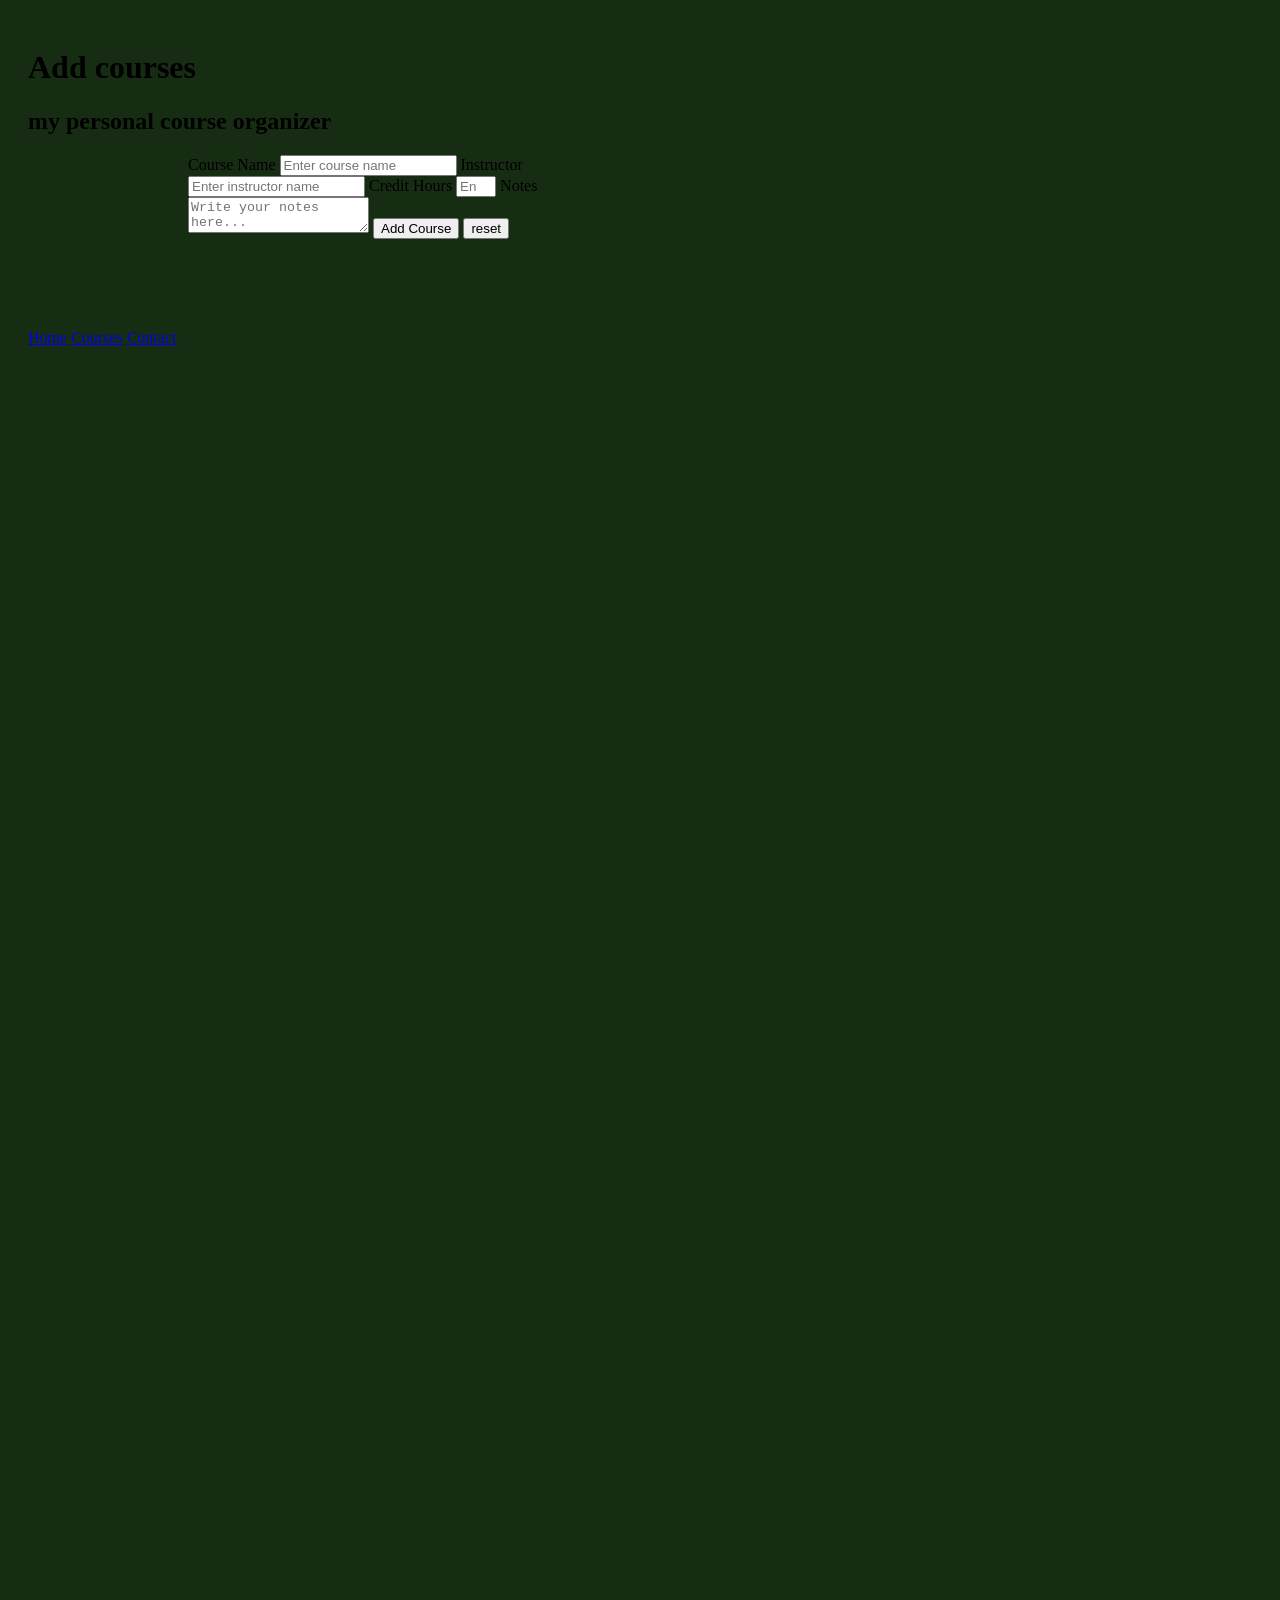
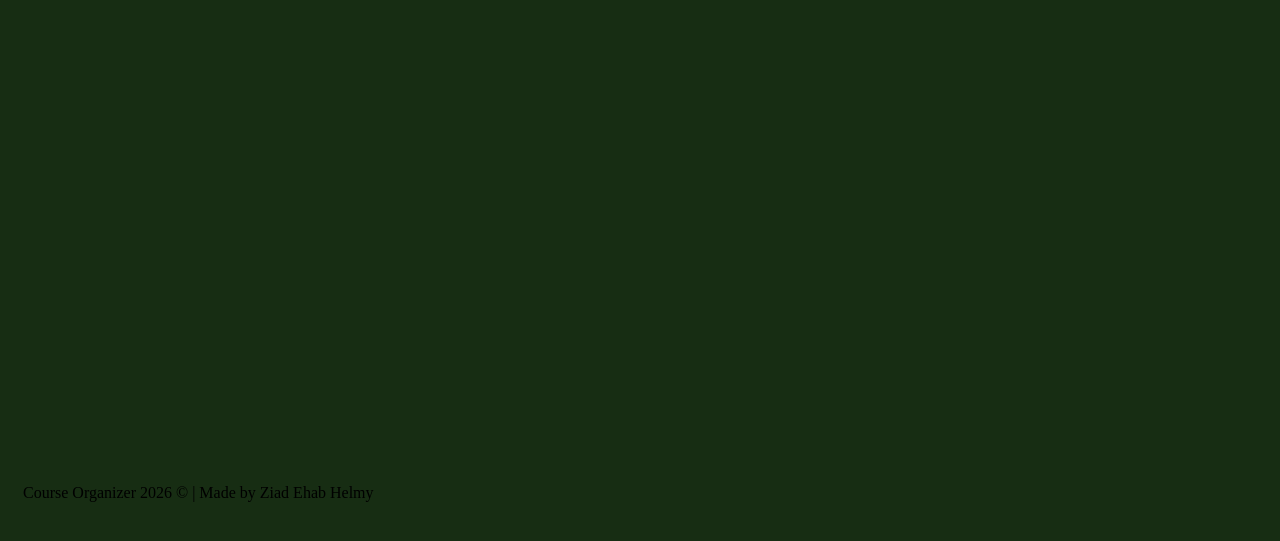
==== add-course.html @ 09bf8701 "Add files via upload" ====
<!DOCTYPE html>
<html lang="en">
<head>
    <meta name="viewport" content="width=device-width, initial-scale=1.0">
    <meta charset="UTF-8">
    <meta name="viewport" content="width=device-width, initial-scale=1.0">
    <title>add courses page</title>
    <link  rel="stylesheet" href="css/style.css">
     <link  rel="stylesheet" href="ressponsive.css">
</head>
<body>
    <div class="home">
        <div class="container">
        
               <header>
                     <h1 class="head2">Add courses</h1>
                    <h2>my personal course organizer</h2>
               </header>
                 
                
    
         
  
<main>
            <section>

  
  <form>

    <!-- Course Name -->
    <label for="course">Course Name</label>
    <input type="text" id="course" placeholder="Enter course name" required>

    <!-- Instructor -->
    <label for="instructor">Instructor</label>
    <input type="text" id="instructor" placeholder="Enter instructor name" required>

    <!-- Credit Hours -->
    <label for="hours">Credit Hours</label>
    <input type="number" id="hours" min="1" max="6" placeholder="Enter hours" required>

    <!-- Notes -->
    <label for="notes">Notes</label>
    <textarea id="notes" placeholder="Write your notes here..."></textarea>

    <!-- Submit Button -->
    <button type="submit">Add Course</button>
    <button class="reset" type="reset">reset</button>


  </form  >
 <nav class="vv" style="margin-bottom: 50%;">
              <a   class="m" href="indedx.html">Home</a>
        
               <a   class="a" href="mycourses.html">Courses</a>
                 <a  class="c" href="contact.html">Contact</a>
            </nav>
  
         </section>

            </main> 
        </div>
    

    
        <footer>
            <p class="f">
                Course Organizer 2026 © | Made by Ziad Ehab Helmy
            </p>
        </footer>
       
  
           
</body>
</html>
---- ressponsive.css ----
/* ===== RESPONSIVE BREAKPOINTS ===== */

/* ── كل الشاشات لحد 1300px ─────────────────────────────── */
@media (max-width: 1300px) {
  body {
    background-color: #172d13;
  }

  .container {
    height: auto;
    padding: 20px;
     height: 85%;
  }

  .home {
    height: auto
    min-height: 100vh;
  }

  footer {
    height: 15%;
    /*height: auto;*/
    padding: 15px;
    margin-top: 85%;
  }

  form {
    width: 45%;
    margin-left: 60px;
  }

  .vv {
    width: 35%;
    padding-top: 60px;
  }
}


/* ── 371px → 576px (Mobile) ─────────────────────────────── */
@media (min-width: 371px) and (max-width: 576px) {
  h3 {
    font-size: clamp(55px, 12vw, 80px);
    padding-top: 15px;
  }

  .pp {
    font-size: 16px;
  }

  nav.h {
    padding-top: 60px;
    flex-direction: column;
    gap: 12px;
  }

  nav a {
    width: 85%;
    text-align: center;
  }

  form {
    width: 90%;
    margin: 20px auto;
    float: none;
  }

  .vv {
    width: 90%;
    margin: 10px auto;
    padding-top: 20px;
    align-items: center;
    gap: 15px;
    flex-direction: row;
    flex-wrap: wrap;
    justify-content: center;
  }

  .social {
    flex-wrap: wrap;
    gap: 12px;
    padding-top: 20px;
  }

  table {
    width: 95%;
    font-size: 13px;
  }

  th, td {
    padding: 8px 6px;
    font-size: 12px;
  }
  h1 , h2 {display: flex;
justify-content: space-between;}

}

/* ── 577px → 768px (Tablet صغير) ───────────────────────── */
@media (min-width: 577px) and (max-width: 768px) {
  h3 {
    font-size: clamp(70px, 12vw, 100px);
    padding-top: 20px;
  }

  .pp {
    font-size: 17px;
  }

  nav.h {
    padding-top: 70px;
    gap: 15px;
  }

  nav a {
    width: 70%;
    text-align: center;
  }

  form {
    width: 80%;
    margin: 20px auto;
    float: none;
  }

  .vv {
    width: 80%;
    margin: 10px auto;
    padding-top: 20px;
    flex-direction: row;
    flex-wrap: wrap;
    justify-content: center;
    gap: 15px;
    align-items: center;
  }

  .social {
    flex-wrap: wrap;
    gap: 15px;
    padding-top: 25px;
  }

  table {
    width: 90%;
  }

  th, td {
    padding: 10px 8px;
    font-size: 13px;
  }
}

/* ── 769px → 991px (Tablet كبير) ───────────────────────── */
@media (min-width: 769px) and (max-width: 991px) {
  h3 {
    font-size: clamp(90px, 13vw, 115px);
  }

  nav.h {
    padding-top: 90px;
    flex-direction: row;
    flex-wrap: wrap;
    justify-content: center;
    gap: 15px;
  }

  nav a {
    width: auto;
  }

  form {
    width: 55%;
    margin-left: 40px;
    float: left;
  }

  .vv {
    width: 30%;
    padding-top: 50px;
    margin: 20px 10px;
    gap: 30px;
  }

  .social {
    flex-wrap: wrap;
    gap: 15px;
    padding-top: 40px;
  }

  table {
    width: 85%;
  }
}

/* ── 992px → 1180px (Laptop) ───────────────────────────── */
@media (min-width: 992px) and (max-width: 1180px) {
  h3 {
    font-size: clamp(110px, 13vw, 130px);
  }

  nav.h {
    padding-top: 100px;
  }

  form {
    width: 40%;
    margin-left: 100px;
  }

  .vv {
    width: 35%;
    padding-top: 70px;
    gap: 45px;
  }

  table {
    width: 82%;
  }
}

/* ── 1181px → 1300px (Desktop) ─────────────────────────── */
@media (min-width: 1181px) and (max-width: 1300px) {
  h3 {
    font-size: 133px;
  }

  nav.h {
    padding-top: 130px;
  }

  form {
    width: 38%;
    margin-left: 160px;
  }

  .vv {
    width: 38%;
    padding-top: 90px;
    gap: 55px;
  }

  table {
    width: 80%;
  }
}
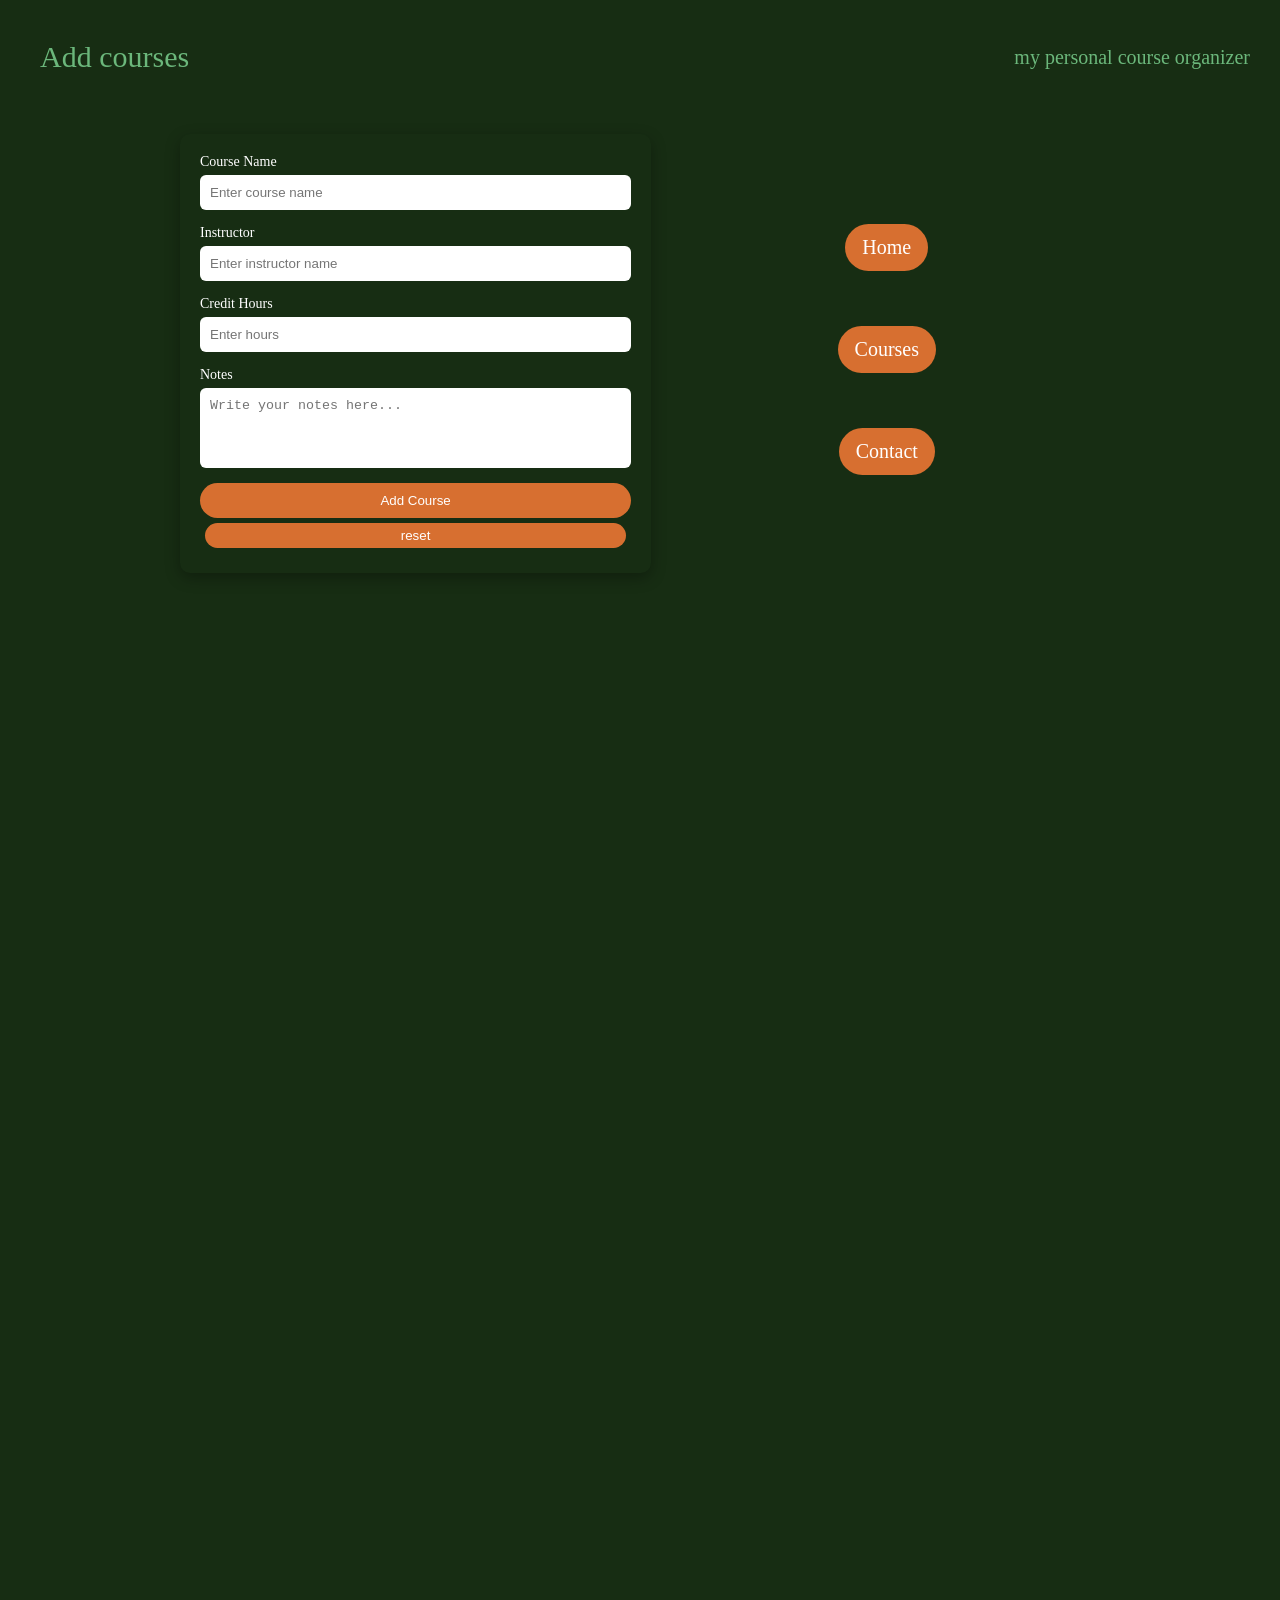
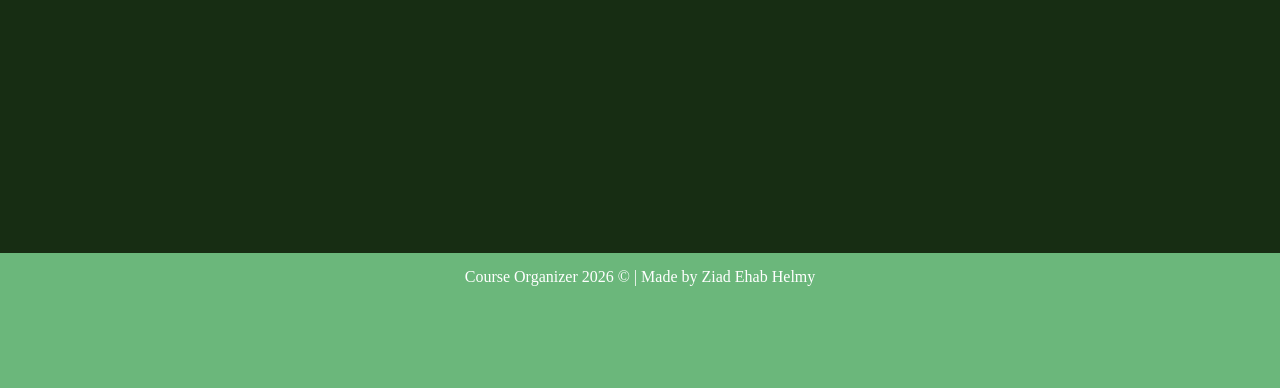
==== commit c77ec607: "Add files via upload" ====
--- a/add-course.html
+++ b/add-course.html
@@ -5,7 +5,7 @@
     <meta charset="UTF-8">
     <meta name="viewport" content="width=device-width, initial-scale=1.0">
     <title>add courses page</title>
-    <link  rel="stylesheet" href="css/style.css">
+    <link  rel="stylesheet" href="style.css">
      <link  rel="stylesheet" href="ressponsive.css">
 </head>
 <body>
@@ -50,7 +50,7 @@
 
   </form  >
  <nav class="vv" style="margin-bottom: 50%;">
-              <a   class="m" href="indedx.html">Home</a>
+              <a   class="m" href="index.html">Home</a>
         
                <a   class="a" href="mycourses.html">Courses</a>
                  <a  class="c" href="contact.html">Contact</a>
--- a/style.css
+++ b/style.css
@@ -0,0 +1,398 @@
+ @import url('https://fonts.googleapis.com/css2?family=Roboto:ital,wght@0,100..900;1,100..900&display=swap');
+
+/*@import url('https://fonts.googleapis.com/css2?family=Playwrite+AU+TAS:wght@100..400&family=Roboto:ital,wght@0,100..900;1,100..900&display=swap');*/
+/* ===== HOME PAGE ===== */
+ * { 
+    margin: 0;
+    padding: 0;
+    box-sizing: border-box;
+  
+   
+   
+}
+body {
+  /*font-family: system-ui, -apple-system, BlinkMacSystemFont, 'Segoe */
+  font-family: "Playwrite AU TAS", cursive;
+   color: #fff;
+}
+
+
+.home {
+  height: 100vh;
+}
+.container {
+    margin: auto ;
+    background-color:#172d13 ;
+     color: #fff;
+     height: 85%;
+}
+header {
+  display: flex;               
+  justify-content: space-between; 
+  align-items: center;          
+  padding: 10px;
+}
+h1{animation: anim3 1.25s ease-out;}
+h2{animation: anim5 1.25s ease-out;}
+h1, h2 {
+  color: #6bb77b;
+  margin: 0;  
+  font-size: 20px;
+   font-weight: normal;
+}
+.h1{font-size: 30px;}
+
+h3{
+  animation: animation1 1.25s ease-out;
+  text-align: center;
+  padding-top: 30px;
+  font-size: 135px;
+
+}
+.pp {
+    text-align: center;
+  
+  font-size: 20px; 
+}
+nav {
+  display: flex;
+  justify-content: space-evenly;
+  align-items: center;
+  padding-top: 71px;
+  color: #fff;
+}
+ .h{padding-top: 150px;}
+a {
+  font-size: 20px;
+  padding: 10px 15px;
+  text-decoration: none;
+  border-radius: 30px;
+  border: 2px solid transparent; 
+  transition: all 0.3s ease-in-out;
+  color: #fff;
+  background-color: #d76f30;
+}
+
+nav a:hover {
+  background-color: transparent;
+  color: #d76f30;
+  border: 2px solid #fff;
+  transform: scale(1.1);
+}
+
+
+@keyframes animation1 {
+  0% {
+    transform: translateY(-500px);
+    opacity: 0;
+  }
+  100% {
+    transform: translateY(0);
+    opacity: 1;
+  }
+  
+}
+
+.m { animation: anim3 1.25s ease-out;}
+.a { animation: anim4 1.4s ease-out ;}
+.c { animation: anim5 1.25s ease-out;}
+
+@keyframes anim3 {
+  0% {
+    transform: translatex(-500px);
+    opacity: 0;
+  }
+  100% {
+    transform: translatex(0);
+    opacity: 1;
+  }
+  
+}
+@keyframes anim4 {
+  0% {
+    transform: translatey(500px);
+    opacity: 0;
+  }
+  100% {
+    transform: translatey(0);
+    opacity: 1;
+  }
+  
+}
+@keyframes anim5 {
+  0% {
+    transform: translatex(500px);
+    opacity: 0;
+  }
+  100% {
+    transform: translatex(0);
+    opacity: 1;
+  }
+  
+}
+
+.ma{animation: anim3 1.5s ease-out;}
+.co{animation: anim5 1.5s ease-out;}
+
+
+footer {
+    height: 15% ;
+    background-color:#6bb77b ;
+    margin-top: auto;
+    text-align: center;
+     padding: 20px;
+    width: 100%;
+   position: relative;
+    overflow: hidden
+  
+  
+}
+.f{
+   animation: animation2 1.25s ease-out;
+}
+@keyframes animation2 {
+  
+  0% {
+    transform: translateY(200px);
+     opacity: 0;
+  }
+  100% {
+    transform: translateY(0);
+     opacity: 1;
+  }
+}
+
+
+
+/* ===== COURSES PAGE =====------------------------------------------------------------------------------------------ */
+
+table {
+    width: 80%;
+    margin: 40px auto;
+    border-collapse: collapse;
+    background-color: #172d13;
+    border-radius: 10px;
+    overflow: hidden;
+    box-shadow: 0 5px 15px rgba(0,0,0,0.3);
+}
+
+/* Header */
+th {
+    background-color: #d76f30;
+    color: white;
+    padding: 12px;
+    font-size: 18px;
+}
+
+/* Cells */
+td {
+    padding: 12px;
+    text-align: center;
+    color: #fff;
+    border-bottom: 1px solid #6bb77b;
+}
+
+/* Alternating rows */
+tr:nth-child(even) {
+    background-color: #1f3a1a;
+}
+
+/* Hover effect */
+tr:hover {
+    background-color: #6bb77b;
+    color: #172d13;
+    transition: 0.3s;
+}
+
+.head2 {
+  display: flex;
+  padding: 10px;
+  justify-content: left;
+  font-size: 30px;
+}
+
+/* Add course-------------------------------------------------------------------------------------------*/
+
+
+label {
+  margin-bottom: 5px;
+  font-size: 14px;
+}
+
+input, textarea {
+  margin-bottom: 15px;
+  padding: 10px;
+  border-radius: 6px;
+  border: none;
+  outline: none;
+}
+
+textarea {
+  resize: none;
+  height: 80px;
+}
+
+button {
+  background-color: #d76f30;
+  color: white;
+  padding: 10px;
+  border: none;
+  border-radius: 20px;
+  cursor: pointer;
+  transition: 0.3s;
+}
+.reset { 
+  
+  margin: 5px;
+  background-color: #d76f30;
+  color: white;
+  padding: 5px;
+  border: none;
+  border-radius: 20px;
+  cursor: pointer;
+  transition: 0.3s;
+  font: 10px;
+}
+input:focus, textarea:focus {
+  border: 2px solid #d76f30;
+  outline: none;
+}
+
+button:hover {
+  background-color: transparent;
+  color: #d76f30;
+  border: 2px solid #d76f30;
+}
+
+form {
+   width: 38%;
+    float: left;
+  margin:  0  ;
+  padding-right: 20px;
+  margin-left: 190px;
+  display: flex;
+  flex-direction: column;
+  background-color: #172d13;
+  padding: 20px;
+  border-radius: 10px;
+  box-shadow: 0 5px 15px rgba(0,0,0,0.3);
+  
+}
+
+
+.vv {
+   padding-top: 100px;
+   width: 40%;
+  margin: 40px ;
+  display: flex;
+  flex-direction: column; 
+  gap: 60px;
+  
+  justify-content: left;
+
+}
+
+
+.contact {
+  font-size: 30px;
+}
+
+.social {
+  animation: anim3 1.25s ease-out;
+  margin: 20px;
+  padding-top: 100px;
+  display: flex;
+  justify-content: space-evenly;
+  align-items: center;
+  transition: all 0.3s ease-in-out;
+}
+.social a:hover {
+  background-color: transparent;
+  color: #d76f30;
+  border: 2px solid #fff;
+  transform: scale(1.1);
+}
+
+
+@media (max-width:600px) {
+  body {background-color: #fff;}
+
+  
+}
+
+
+/* ====== MOBILE FIX ====== */
+@media (max-width: 768px) {
+  body {
+    width: 100%;
+    max-width: 100%;
+    min-height: 100vh;
+    height: auto;
+    overflow-x: hidden;
+  }
+
+  .home {
+    height: auto; /* بدل 100vh عشان ميكسرش الصفحة */
+  }
+
+  .container {
+    flex-direction: column; /* يخلي العناصر تحت بعض */
+    align-items: center;
+    width: 100%;
+    height: auto;
+    padding: 15px;
+  }
+
+  form {
+    width: 100%;
+    margin: 0 0 20px 0;
+    padding: 15px;
+  }
+
+  .vv {
+    width: 100%;
+    margin: 20px 0;
+    padding-top: 30px;
+    align-items: center;
+    gap: 20px;
+  }
+
+  nav {
+    flex-direction: column;
+    gap: 10px;
+    padding-top: 20px;
+  }
+
+  nav a {
+    width: 80%;
+    max-width: 300px; /* عشان ميكسرش */
+    text-align: center;
+  }
+
+  h3 {
+    font-size: clamp(40px, 8vw, 45px); /* حجم ديناميكي */
+    padding-top: 20px;
+  }
+
+  .pp {
+    font-size: clamp(14px, 2vw, 16px);
+    line-height: 1.5;
+  }
+
+  .social {
+    flex-wrap: wrap;
+    gap: 10px;
+    padding-top: 30px;
+  }
+
+  .social a {
+    padding: 10px;
+    font-size: 14px;
+  }
+
+  footer {
+    font-size: 14px;
+    padding: 10px;
+    height: auto;
+  }
+}
